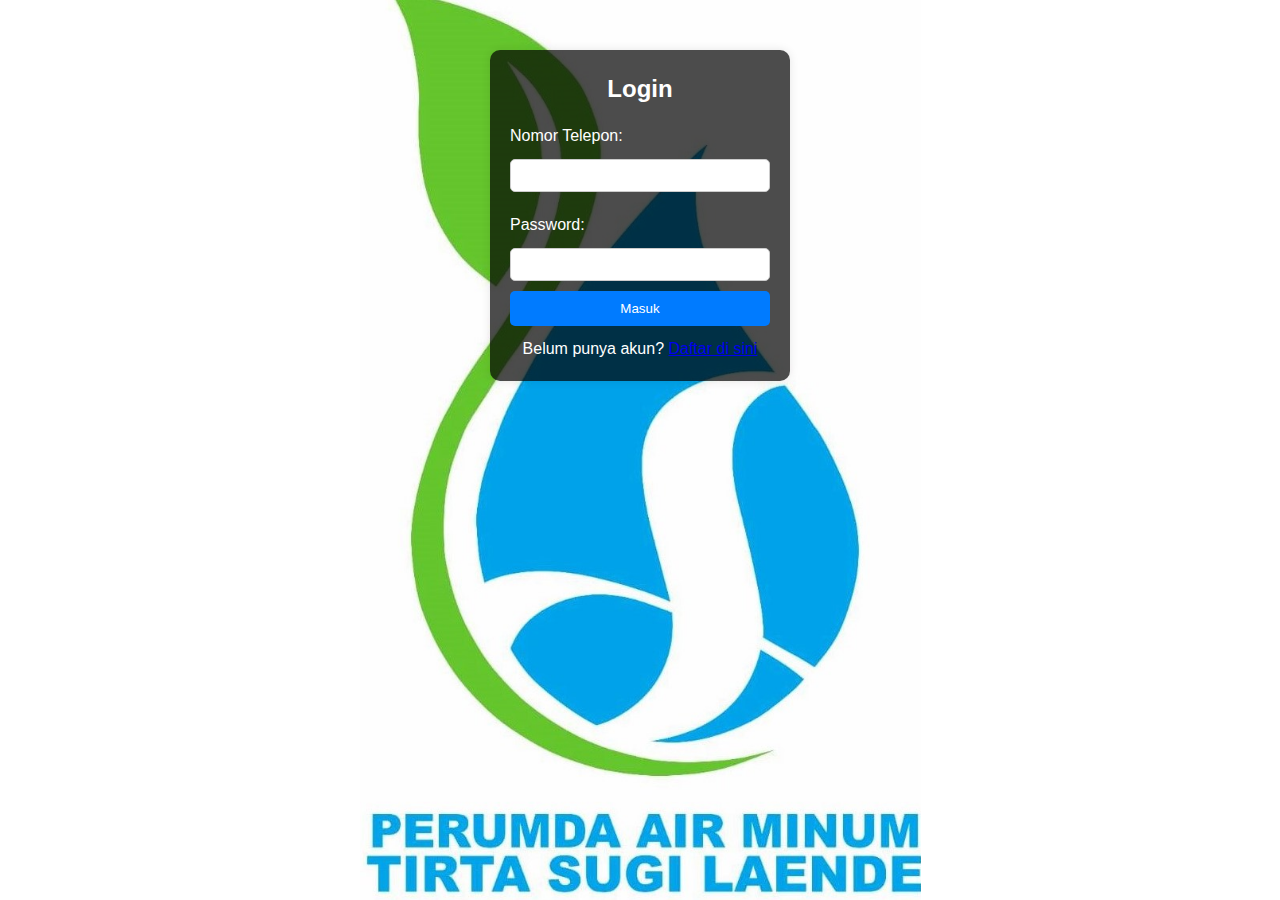
==== login.html @ 9685aebf "Add files via upload" ====
<!DOCTYPE html>
<html lang="id">
<head>
    <meta charset="UTF-8">
    <meta name="viewport" content="width=device-width, initial-scale=1.0">
    <title>Login - Perumda Tirta Sugi Laende</title>
    <link rel="stylesheet" href="style.css">
	<style>
        body {
            background-image: url('LOGO PERUMDA.jpg');
            background-size: contain;
            background-position: center;
            background-repeat: no-repeat;
            background-attachment: fixed;
			background-color: #fff;
            color: white;
			font-family: Arial, sans-serif;
        }
		
		.form-container {
            background: rgba(0, 0, 0, 0.7); /* Tambahkan background gelap agar teks lebih jelas */
            padding: 20px;
            border-radius: 10px;
            width: 300px;
            margin: 50px auto;
            text-align: center;
        }

        input {
            width: 100%;
            padding: 10px;
            margin: 5px 0;
            border: none;
            border-radius: 5px;
        }

        button {
            width: 100%;
            padding: 10px;
            background-color: #007BFF;
            border: none;
            color: white;
            border-radius: 5px;
            cursor: pointer;
        }

        button:hover {
            background-color: #0056b3;
        }
    </style>
</head>
<body>

    <div class="form-container">
        <h2>Login</h2>
        <form id="login-form">
            <label for="phone">Nomor Telepon:</label>
            <input type="tel" id="phone" name="phone" required>

            <label for="password">Password:</label>
            <input type="password" id="password" name="password" required>

            <button type="submit">Masuk</button>
        </form>
        <p>Belum punya akun? <a href="register.html">Daftar di sini</a></p>
    </div>

    <script src="script.js"></script>
</body>
</html>
---- style.css ----
/* Reset default browser styling */
* {
    margin: 0;
    padding: 0;
    box-sizing: border-box;
}

/* Body styling */
body {
    font-family: Arial, sans-serif;
    line-height: 1.6;
    background-image: url('air1.jpeg');
	background-size: cover;
	background-position: center;
	background-repeat: no-repeat;
    background-attachment: fixed;
    color: #333;
}

/* Navigasi */
.navbar {
    display: flex;
    justify-content: space-between;
    align-items: center;
    background-color: #007BFF;
    padding: 15px 20px;
}

.logo {
    font-size: 20px;
    font-weight: bold;
    color: white;
}

.nav-links {
    list-style: none;
    display: flex;
    gap: 20px;
}

.nav-links li {
    position: relative;
}

.nav-links a {
    text-decoration: none;
    color: white;
    font-size: 16px;
    padding: 8px 12px;
}

.nav-links a:hover {
    color: yellow;
}

.form-container {
    width: 300px;
    margin: 50px auto;
    padding: 20px;
    background-color: white;
    border-radius: 10px;
    box-shadow: 0px 0px 10px rgba(0, 0, 0, 0.1);
    text-align: center;
}

.form-container h2 {
    margin-bottom: 15px;
}

.form-container label {
    display: block;
    text-align: left;
    margin: 10px 0 5px;
}

.form-container input {
    width: 100%;
    padding: 8px;
    margin-bottom: 10px;
    border: 1px solid #ccc;
    border-radius: 5px;
}

.form-container button {
    width: 100%;
    padding: 10px;
    background-color: #007BFF;
    color: white;
    border: none;
    border-radius: 5px;
    cursor: pointer;
}

.form-container button:hover {
    background-color: #0056b3;
}

.form-container p {
    margin-top: 10px;
}

/* Header */
header {
    background-color: #007BFF;
    color: #fff;
    display: flex;
    align-items: center-top; /* Supaya logo dan judul sejajar */
    padding: 10px;
}

#logo {
    width: 80px;
    height: auto;
    margin-right: 15px;
}

#title h1 {
    font-size: 24px;
    margin: 0; /* Hilangkan margin bawaan */
    color: #fff;
}

#title p {
    font-size: 16px;
    color: #fff;
    margin: 5px 0 0; /* Beri sedikit jarak atas */
}

/* Section styling */
section {
    padding: 20px;
    margin: 10px auto;
    width: 80%;
    text-align: center;
}

/* Bagian Foto Pimpinan */
.pimpinan {
    text-align: center;
    margin-top: 30px;
}

.foto-pimpinan {
    width: 150px; /* Ukuran foto */
    height: 180px;
    object-fit: cover;
    border-radius: 10px;
    border: 3px solid #0073e6; /* Bingkai biru */
}

.nama-pimpinan {
    font-size: 20px;
    font-weight: bold;
    margin-top: 10px;
    color: black;
}

.jabatan {
    font-size: 18px;
    font-weight: bold;
    color: #0073e6;
}


/* Tentang Kami */
.visi-misi-container {
    width: 80%;
    margin: 50px auto;
    padding: 20px;
    border-radius: 10px;
    box-shadow: 0px 4px 8px rgba(0, 0, 0, 0.3);
}

.section {
    margin-bottom: 20px;
}

.section-title {
    font-size: 24px;
    font-weight: bold;
    text-transform: uppercase;
    background: yellow;
    display: inline-block;
    padding: 5px 15px;
    border-radius: 5px;
    color: black;
}

.motto {
    font-size: 22px;
    font-weight: bold;
    color: black;
    font-style: italic;
}

.visi {
    font-size: 18px;
    color: red;
    font-weight: bold;
}

.misi {
    font-size: 18px;
    list-style: none;
    padding: 0;
}

.misi li {
    color: red;
    font-weight: bold;
    margin: 5px 0;
}

/* Awalnya elemen tidak terlihat */
.animate {
    opacity: 0;
    transform: translateY(30px);
    transition: opacity 0.8s ease-out, transform 0.8s ease-out;
}

/* Saat elemen masuk ke layar */
.animate.show {
    opacity: 1;
    transform: translateY(0);
}

html {
    scroll-behavior: smooth;
}


/* Footer */
footer {
    text-align: center;
    background-color: #333;
    color: #fff;
    padding: 10px;
}
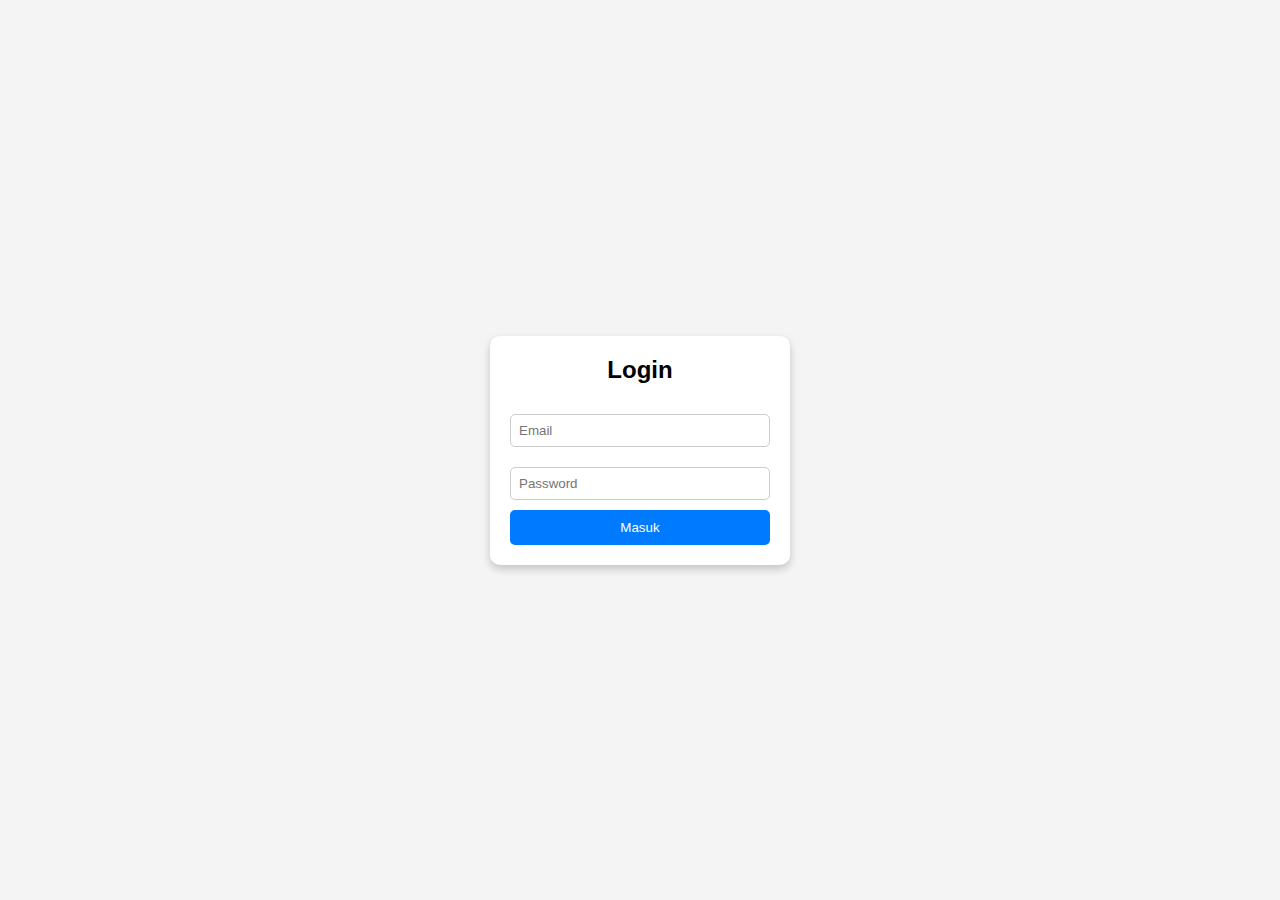
==== commit c3f3cca3: "Update login.html" ====
--- a/login.html
+++ b/login.html
@@ -3,34 +3,41 @@
 <head>
     <meta charset="UTF-8">
     <meta name="viewport" content="width=device-width, initial-scale=1.0">
-    <title>Login - Perumda Tirta Sugi Laende</title>
-    <link rel="stylesheet" href="style.css">
-	<style>
+    <title>Login</title>
+    <style>
+        * {
+            margin: 0;
+            padding: 0;
+            box-sizing: border-box;
+            font-family: Arial, sans-serif;
+        }
+        
         body {
-            background-image: url('LOGO PERUMDA.jpg');
-            background-size: contain;
-            background-position: center;
-            background-repeat: no-repeat;
-            background-attachment: fixed;
-			background-color: #fff;
-            color: white;
-			font-family: Arial, sans-serif;
+            display: flex;
+            justify-content: center;
+            align-items: center;
+            height: 100vh;
+            background-color: #f4f4f4;
         }
-		
-		.form-container {
-            background: rgba(0, 0, 0, 0.7); /* Tambahkan background gelap agar teks lebih jelas */
+
+        .login-container {
+            background: white;
             padding: 20px;
             border-radius: 10px;
+            box-shadow: 0px 4px 8px rgba(0, 0, 0, 0.2);
+            text-align: center;
             width: 300px;
-            margin: 50px auto;
-            text-align: center;
+        }
+
+        h2 {
+            margin-bottom: 20px;
         }
 
         input {
             width: 100%;
-            padding: 10px;
-            margin: 5px 0;
-            border: none;
+            padding: 8px;
+            margin: 10px 0;
+            border: 1px solid #ccc;
             border-radius: 5px;
         }
 
@@ -38,8 +45,8 @@
             width: 100%;
             padding: 10px;
             background-color: #007BFF;
+            color: white;
             border: none;
-            color: white;
             border-radius: 5px;
             cursor: pointer;
         }
@@ -47,24 +54,47 @@
         button:hover {
             background-color: #0056b3;
         }
+
+        .error {
+            color: red;
+            margin-top: 10px;
+        }
     </style>
 </head>
 <body>
 
-    <div class="form-container">
+    <div class="login-container">
         <h2>Login</h2>
-        <form id="login-form">
-            <label for="phone">Nomor Telepon:</label>
-            <input type="tel" id="phone" name="phone" required>
-
-            <label for="password">Password:</label>
-            <input type="password" id="password" name="password" required>
-
-            <button type="submit">Masuk</button>
-        </form>
-        <p>Belum punya akun? <a href="register.html">Daftar di sini</a></p>
+        <input type="email" id="email" placeholder="Email" required>
+        <input type="password" id="password" placeholder="Password" required>
+        <button onclick="login()">Masuk</button>
+        <p class="error" id="error-msg" style="display: none;">Email atau password salah!</p>
     </div>
 
-    <script src="script.js"></script>
+    <script>
+        function login() {
+            var email = document.getElementById("email").value;
+            var password = document.getElementById("password").value;
+
+            // Simulasi akun (bisa diganti dengan database backend)
+            var akun = {
+                email: "user@example.com",
+                password: "123456",
+                nama: "Budi Santoso",
+                foto: "https://via.placeholder.com/50" // Link gambar profil (bisa diganti)
+            };
+
+            if (email === akun.email && password === akun.password) {
+                // Simpan data login ke localStorage
+                localStorage.setItem("user", JSON.stringify(akun));
+
+                // Redirect ke halaman beranda
+                window.location.href = "beranda.html";
+            } else {
+                document.getElementById("error-msg").style.display = "block";
+            }
+        }
+    </script>
+
 </body>
 </html>
